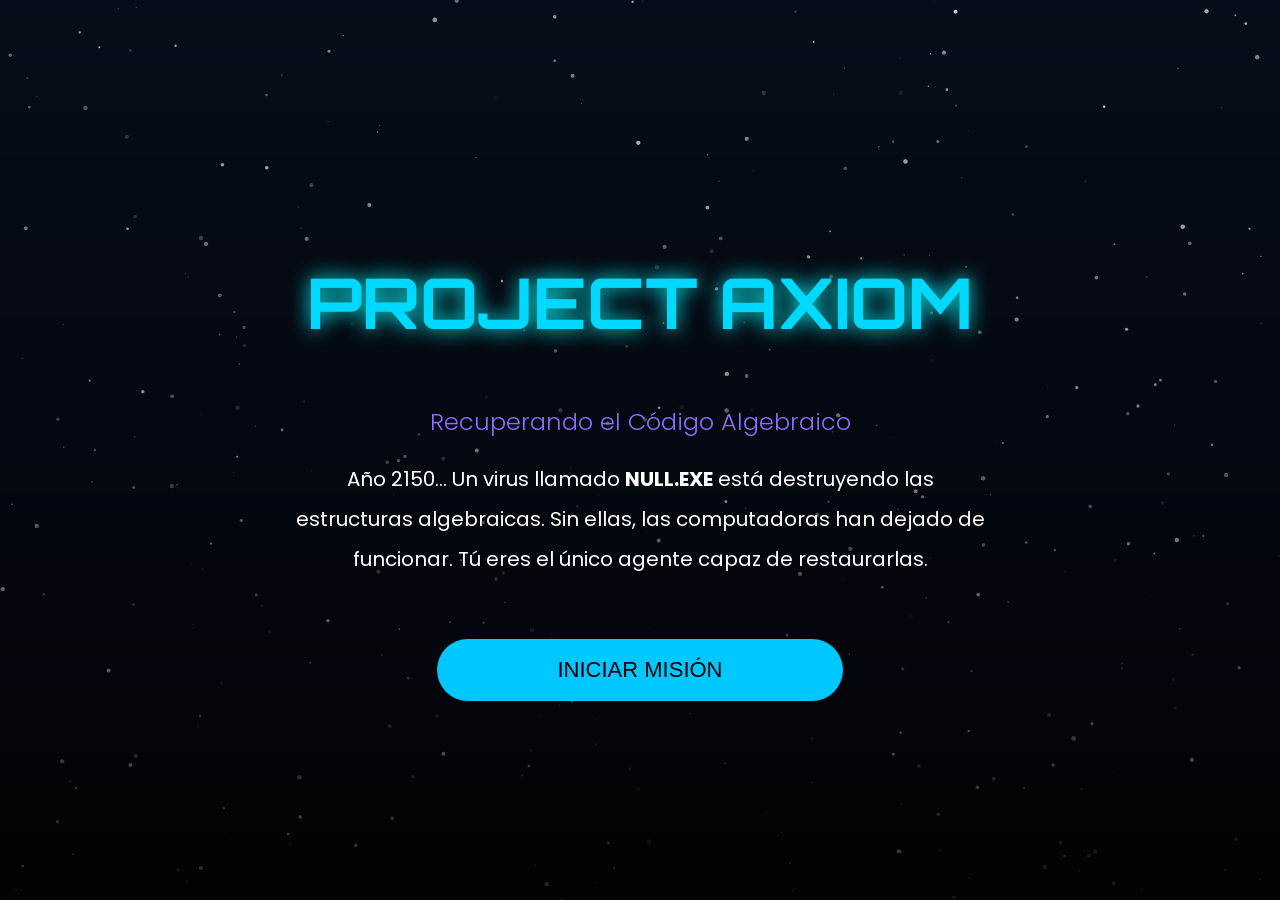
==== index.html @ 7cdd1265 "subir pagina" ====
<!DOCTYPE html>
<html lang="es">

<head>

<meta charset="UTF-8">
<meta name="viewport" content="width=device-width, initial-scale=1.0">

<title>PROJECT AXIOM</title>

<link rel="preconnect" href="https://fonts.googleapis.com">
<link rel="preconnect" href="https://fonts.gstatic.com">

<link href="https://fonts.googleapis.com/css2?family=Orbitron:wght@500;700&family=Poppins:wght@300;400;600&display=swap" rel="stylesheet">

<link rel="stylesheet" href="css/style.css">
<style>
        /* --- AJUSTE DE ANCHO DE LA TERMINAL --- */
        .terminal {
            width: 1100px; /* Recuadro mucho más ancho */
            max-width: 95%; /* Para que no se corte en pantallas medianas */
            padding: 35px;
        }

        /* --- ESTILO PARA EL RECUADRO DE ESCRITURA (TEXTAREA) --- */
        .caja-escritura {
            width: 100%;
            height: 180px; /* Altura del recuadro para escribir */
            margin-top: 20px;
            margin-bottom: 20px;
            background: #0d1117; /* Fondo oscuro interno */
            border: 1px solid #8d6bff; /* Borde violeta */
            border-radius: 8px;
            color: #00d9ff; /* Texto color cian al escribir */
            font-family: 'Poppins', monospace;
            font-size: 16px;
            padding: 15px;
            box-sizing: border-box;
            resize: vertical; /* Permite al usuario estirarlo hacia abajo si quiere */
            outline: none;
            transition: 0.3s;
        }

        .caja-escritura:focus {
            border-color: #00c8ff;
            box-shadow: 0 0 15px rgba(0, 200, 255, 0.4);
        }

        /* Estilos para los ejercicios */
        .opciones-contenedor {
            display: flex;
            flex-direction: column;
            gap: 15px;
            margin-top: 25px;
        }
        .btn-opcion {
            background: #1f2937;
            border: 1px solid #8d6bff;
            color: white;
            padding: 15px;
            font-size: 16px;
            border-radius: 8px;
            text-align: left;
            cursor: pointer;
            transition: 0.2s;
            margin-top: 0px;
        }
        .btn-opcion:hover {
            background: #2d3748;
            box-shadow: 0 0 15px #8d6bff55;
            transform: none;
        }
        .resultado-feedback {
            margin-top: 20px;
            font-weight: bold;
            font-size: 18px;
            min-height: 30px;
        }
        .exito { color: #00ff88; text-shadow: 0 0 10px #00ff8855; }
        .error { color: #ff3b3b; text-shadow: 0 0 10px #ff3b3b55; }
        .formula {
            background: #0d1117;
            padding: 10px;
            border-radius: 5px;
            font-family: monospace;
            color: #00d9ff;
            font-size: 18px;
        }
    </style> 
    <!--esto es lo que agrregue-->

</head>

<body>

<canvas id="universo"></canvas>

<div id="overlay"></div>

<section id="inicio">

    <div class="logo">

        <h1>PROJECT AXIOM</h1>

        <h2>Recuperando el Código Algebraico</h2>

        <p>

        Año 2150...

        Un virus llamado <strong>NULL.EXE</strong> está destruyendo las
        estructuras algebraicas.

        Sin ellas, las computadoras han dejado de funcionar.

        Tú eres el único agente capaz de restaurarlas.

        </p>

        <button id="btnComenzar">

            INICIAR MISIÓN

        </button>

    </div>

</section>

<section id="historia" class="oculto">

<div class="terminal">

<h3>TRANSMISIÓN ENTRANTE...</h3>

<p id="textoIA"></p>

<button id="continuar">

ACEPTAR MISIÓN

</button>

</div>

</section>


<script src="js/universo.js"></script>
<script src="js/script.js"></script>
<audio id="musica">

    <source src="audio/musica.mp3" type="audio/mpeg">

</audio>

</body>

</html>
---- css/style.css ----
body{

margin:0;

overflow:hidden;

background:#08101f;

font-family:Poppins,sans-serif;

color:white;

}

#universo{

position:fixed;

top:0;

left:0;

width:100%;

height:100%;

z-index:0;

display:block;

}
#overlay{

position:absolute;

width:100%;

height:100%;

background:linear-gradient(

to bottom,

rgba(0,0,0,.15),

rgba(0,0,0,.8)

);

}

section{

position:absolute;

width:100%;

height:100%;

display:flex;

justify-content:center;

align-items:center;

z-index:5;

}

.logo{

width:700px;

text-align:center;

}

h1{

font-family:Orbitron;

font-size:70px;

color:#00d9ff;

text-shadow:0 0 20px cyan;

}

h2{

color:#8d6bff;

font-weight:300;

}

p{

font-size:20px;

line-height:40px;

}

button{

margin-top:40px;

padding:18px 120px;

font-size:22px;

background:#00c8ff;

border:none;

border-radius:60px;

cursor:pointer;

transition:.3s;

}

button:hover{

transform:scale(1.05);

box-shadow:0 0 30px cyan;

}

.oculto{

display:none;

}

.terminal{

width:800px;

background:#111827;

padding:40px;

border:2px solid #00c8ff;

border-radius:15px;

box-shadow:0 0 40px #00c8ff55;

}
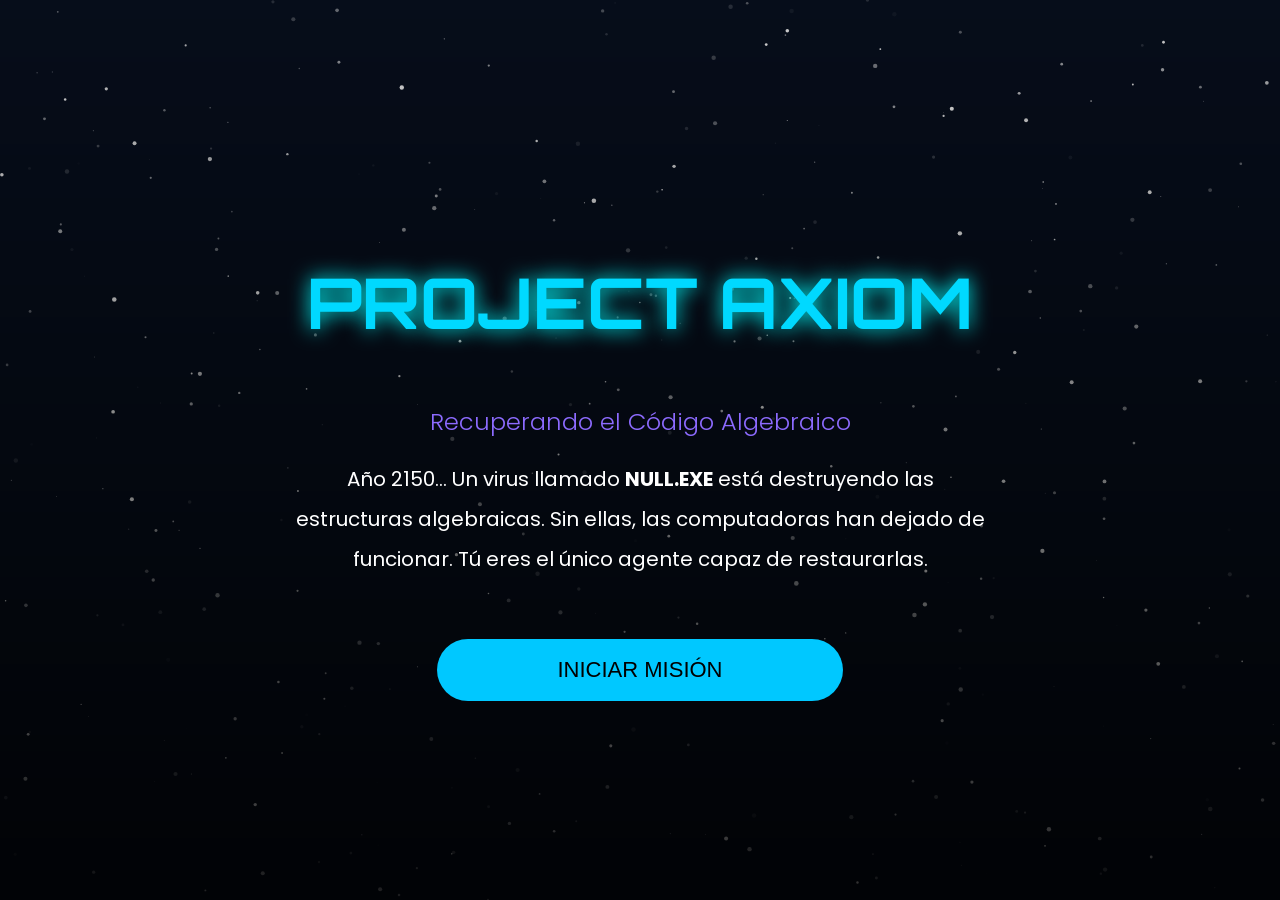
==== commit 76d097be: "agregar musica" ====
--- a/index.html
+++ b/index.html
@@ -14,88 +14,275 @@
 <link href="https://fonts.googleapis.com/css2?family=Orbitron:wght@500;700&family=Poppins:wght@300;400;600&display=swap" rel="stylesheet">
 
 <link rel="stylesheet" href="css/style.css">
+
 <style>
-        /* --- AJUSTE DE ANCHO DE LA TERMINAL --- */
-        .terminal {
-            width: 1100px; /* Recuadro mucho más ancho */
-            max-width: 95%; /* Para que no se corte en pantallas medianas */
-            padding: 35px;
-        }
-
-        /* --- ESTILO PARA EL RECUADRO DE ESCRITURA (TEXTAREA) --- */
-        .caja-escritura {
-            width: 100%;
-            height: 180px; /* Altura del recuadro para escribir */
-            margin-top: 20px;
-            margin-bottom: 20px;
-            background: #0d1117; /* Fondo oscuro interno */
-            border: 1px solid #8d6bff; /* Borde violeta */
-            border-radius: 8px;
-            color: #00d9ff; /* Texto color cian al escribir */
-            font-family: 'Poppins', monospace;
-            font-size: 16px;
-            padding: 15px;
-            box-sizing: border-box;
-            resize: vertical; /* Permite al usuario estirarlo hacia abajo si quiere */
-            outline: none;
-            transition: 0.3s;
-        }
-
-        .caja-escritura:focus {
-            border-color: #00c8ff;
-            box-shadow: 0 0 15px rgba(0, 200, 255, 0.4);
-        }
-
-        /* Estilos para los ejercicios */
-        .opciones-contenedor {
-            display: flex;
-            flex-direction: column;
-            gap: 15px;
-            margin-top: 25px;
-        }
-        .btn-opcion {
-            background: #1f2937;
-            border: 1px solid #8d6bff;
-            color: white;
-            padding: 15px;
-            font-size: 16px;
-            border-radius: 8px;
-            text-align: left;
-            cursor: pointer;
-            transition: 0.2s;
-            margin-top: 0px;
-        }
-        .btn-opcion:hover {
-            background: #2d3748;
-            box-shadow: 0 0 15px #8d6bff55;
-            transform: none;
-        }
-        .resultado-feedback {
-            margin-top: 20px;
-            font-weight: bold;
-            font-size: 18px;
-            min-height: 30px;
-        }
-        .exito { color: #00ff88; text-shadow: 0 0 10px #00ff8855; }
-        .error { color: #ff3b3b; text-shadow: 0 0 10px #ff3b3b55; }
-        .formula {
-            background: #0d1117;
-            padding: 10px;
-            border-radius: 5px;
-            font-family: monospace;
-            color: #00d9ff;
-            font-size: 18px;
-        }
-    </style> 
-    <!--esto es lo que agrregue-->
+
+/* =====================================================
+   AJUSTE DE ANCHO DE LA TERMINAL
+===================================================== */
+
+.terminal {
+
+    width: 1100px;
+
+    max-width: 95%;
+
+    padding: 35px;
+}
+
+
+/* =====================================================
+   RECUADRO DE ESCRITURA
+===================================================== */
+
+.caja-escritura {
+
+    width: 100%;
+
+    height: 180px;
+
+    margin-top: 20px;
+
+    margin-bottom: 20px;
+
+    background: #0d1117;
+
+    border: 1px solid #8d6bff;
+
+    border-radius: 8px;
+
+    color: #00d9ff;
+
+    font-family: 'Poppins', monospace;
+
+    font-size: 16px;
+
+    padding: 15px;
+
+    box-sizing: border-box;
+
+    resize: vertical;
+
+    outline: none;
+
+    transition: 0.3s;
+}
+
+
+.caja-escritura:focus {
+
+    border-color: #00c8ff;
+
+    box-shadow: 0 0 15px rgba(0, 200, 255, 0.4);
+
+}
+
+
+/* =====================================================
+   ESTILOS PARA LOS EJERCICIOS
+===================================================== */
+
+.opciones-contenedor {
+
+    display: flex;
+
+    flex-direction: column;
+
+    gap: 15px;
+
+    margin-top: 25px;
+}
+
+
+.btn-opcion {
+
+    background: #1f2937;
+
+    border: 1px solid #8d6bff;
+
+    color: white;
+
+    padding: 15px;
+
+    font-size: 16px;
+
+    border-radius: 8px;
+
+    text-align: left;
+
+    cursor: pointer;
+
+    transition: 0.2s;
+
+    margin-top: 0px;
+}
+
+
+.btn-opcion:hover {
+
+    background: #2d3748;
+
+    box-shadow: 0 0 15px #8d6bff55;
+
+    transform: none;
+
+}
+
+
+/* =====================================================
+   RESULTADO
+===================================================== */
+
+.resultado-feedback {
+
+    margin-top: 20px;
+
+    font-weight: bold;
+
+    font-size: 18px;
+
+    min-height: 30px;
+}
+
+
+.exito {
+
+    color: #00ff88;
+
+    text-shadow: 0 0 10px #00ff8855;
+
+}
+
+
+.error {
+
+    color: #ff3b3b;
+
+    text-shadow: 0 0 10px #ff3b3b55;
+
+}
+
+
+.formula {
+
+    background: #0d1117;
+
+    padding: 10px;
+
+    border-radius: 5px;
+
+    font-family: monospace;
+
+    color: #00d9ff;
+
+    font-size: 18px;
+
+}
+
+
+/* =====================================================
+   🎵 BOTÓN DE MÚSICA AXIOM
+===================================================== */
+
+#controlMusica {
+
+    position: fixed;
+
+    right: 25px;
+
+    bottom: 25px;
+
+    z-index: 9999;
+
+    padding: 12px 18px;
+
+    border-radius: 12px;
+
+    border: 1px solid #ffe600;
+
+    background: rgba(3, 5, 18, 0.94);
+
+    color: #ffe600;
+
+    font-family: 'Orbitron', sans-serif;
+
+    font-size: 11px;
+
+    font-weight: bold;
+
+    letter-spacing: 1px;
+
+    cursor: pointer;
+
+    box-shadow:
+        0 0 8px #ffe600,
+        0 0 20px rgba(255, 180, 0, 0.5);
+
+    transition: 0.3s;
+
+    display: none;
+
+}
+
+
+#controlMusica:hover {
+
+    transform: scale(1.05);
+
+    box-shadow:
+        0 0 15px #ffe600,
+        0 0 30px rgba(255, 180, 0, 0.8);
+
+}
+
+
+#controlMusica.activa {
+
+    color: #00eaff;
+
+    border-color: #00eaff;
+
+    box-shadow:
+        0 0 10px #00eaff,
+        0 0 25px rgba(0, 220, 255, 0.6);
+
+}
+
+</style>
 
 </head>
 
+
 <body>
 
+
+<!-- =====================================================
+     UNIVERSO
+===================================================== -->
+
 <canvas id="universo"></canvas>
 
 <div id="overlay"></div>
+
+
+<!-- =====================================================
+     🎵 MÚSICA PROJECT AXIOM
+     
+     axiom.mp3 está en la raíz del repositorio
+===================================================== -->
+
+<audio id="musica" loop>
+
+    <source src="axiom.mp3" type="audio/mpeg">
+
+    Tu navegador no soporta audio HTML5.
+
+</audio>
+
+
+<!-- =====================================================
+     INICIO
+===================================================== -->
 
 <section id="inicio">
 
@@ -118,6 +305,7 @@
 
         </p>
 
+
         <button id="btnComenzar">
 
             INICIAR MISIÓN
@@ -128,32 +316,153 @@
 
 </section>
 
+
+<!-- =====================================================
+     HISTORIA
+===================================================== -->
+
 <section id="historia" class="oculto">
 
-<div class="terminal">
-
-<h3>TRANSMISIÓN ENTRANTE...</h3>
-
-<p id="textoIA"></p>
-
-<button id="continuar">
-
-ACEPTAR MISIÓN
+    <div class="terminal">
+
+        <h3>TRANSMISIÓN ENTRANTE...</h3>
+
+        <p id="textoIA"></p>
+
+        <button id="continuar">
+
+            ACEPTAR MISIÓN
+
+        </button>
+
+    </div>
+
+</section>
+
+
+<!-- =====================================================
+     BOTÓN DE CONTROL DE MÚSICA
+===================================================== -->
+
+<button id="controlMusica">
+
+    🔊 MÚSICA AXIOM
 
 </button>
 
-</div>
-
-</section>
-
+
+<!-- =====================================================
+     JAVASCRIPT ORIGINAL DE AXIOM
+===================================================== -->
 
 <script src="js/universo.js"></script>
+
 <script src="js/script.js"></script>
-<audio id="musica">
-
-    <source src="audio/musica.mp3" type="audio/mpeg">
-
-</audio>
+
+
+<!-- =====================================================
+     CONTROL DE LA MÚSICA
+===================================================== -->
+
+<script>
+
+document.addEventListener("DOMContentLoaded", function() {
+
+
+    /* ============================================
+       ELEMENTOS
+    ============================================ */
+
+    const musica = document.getElementById("musica");
+
+    const btnComenzar =
+        document.getElementById("btnComenzar");
+
+    const controlMusica =
+        document.getElementById("controlMusica");
+
+
+    /* ============================================
+       VOLUMEN
+
+       0.45 = volumen moderado
+    ============================================ */
+
+    musica.volume = 0.45;
+
+
+    /* ============================================
+       INICIAR MÚSICA AL COMENZAR LA MISIÓN
+    ============================================ */
+
+    btnComenzar.addEventListener("click", function() {
+
+
+        musica.play()
+        .then(function() {
+
+            /* Mostrar botón de control */
+
+            controlMusica.style.display = "block";
+
+            controlMusica.classList.add("activa");
+
+            controlMusica.innerHTML =
+                "🔊 MÚSICA AXIOM";
+
+        })
+        .catch(function(error) {
+
+            console.log(
+                "No se pudo iniciar la música:",
+                error
+            );
+
+        });
+
+    });
+
+
+    /* ============================================
+       BOTÓN ENCENDER / APAGAR
+    ============================================ */
+
+    controlMusica.addEventListener("click", function() {
+
+
+        /* Si está apagada */
+
+        if (musica.paused) {
+
+            musica.play();
+
+            controlMusica.classList.add("activa");
+
+            controlMusica.innerHTML =
+                "🔊 MÚSICA AXIOM";
+
+        }
+
+
+        /* Si está encendida */
+
+        else {
+
+            musica.pause();
+
+            controlMusica.classList.remove("activa");
+
+            controlMusica.innerHTML =
+                "🔇 MÚSICA OFF";
+
+        }
+
+    });
+
+});
+
+</script>
+
 
 </body>
 
